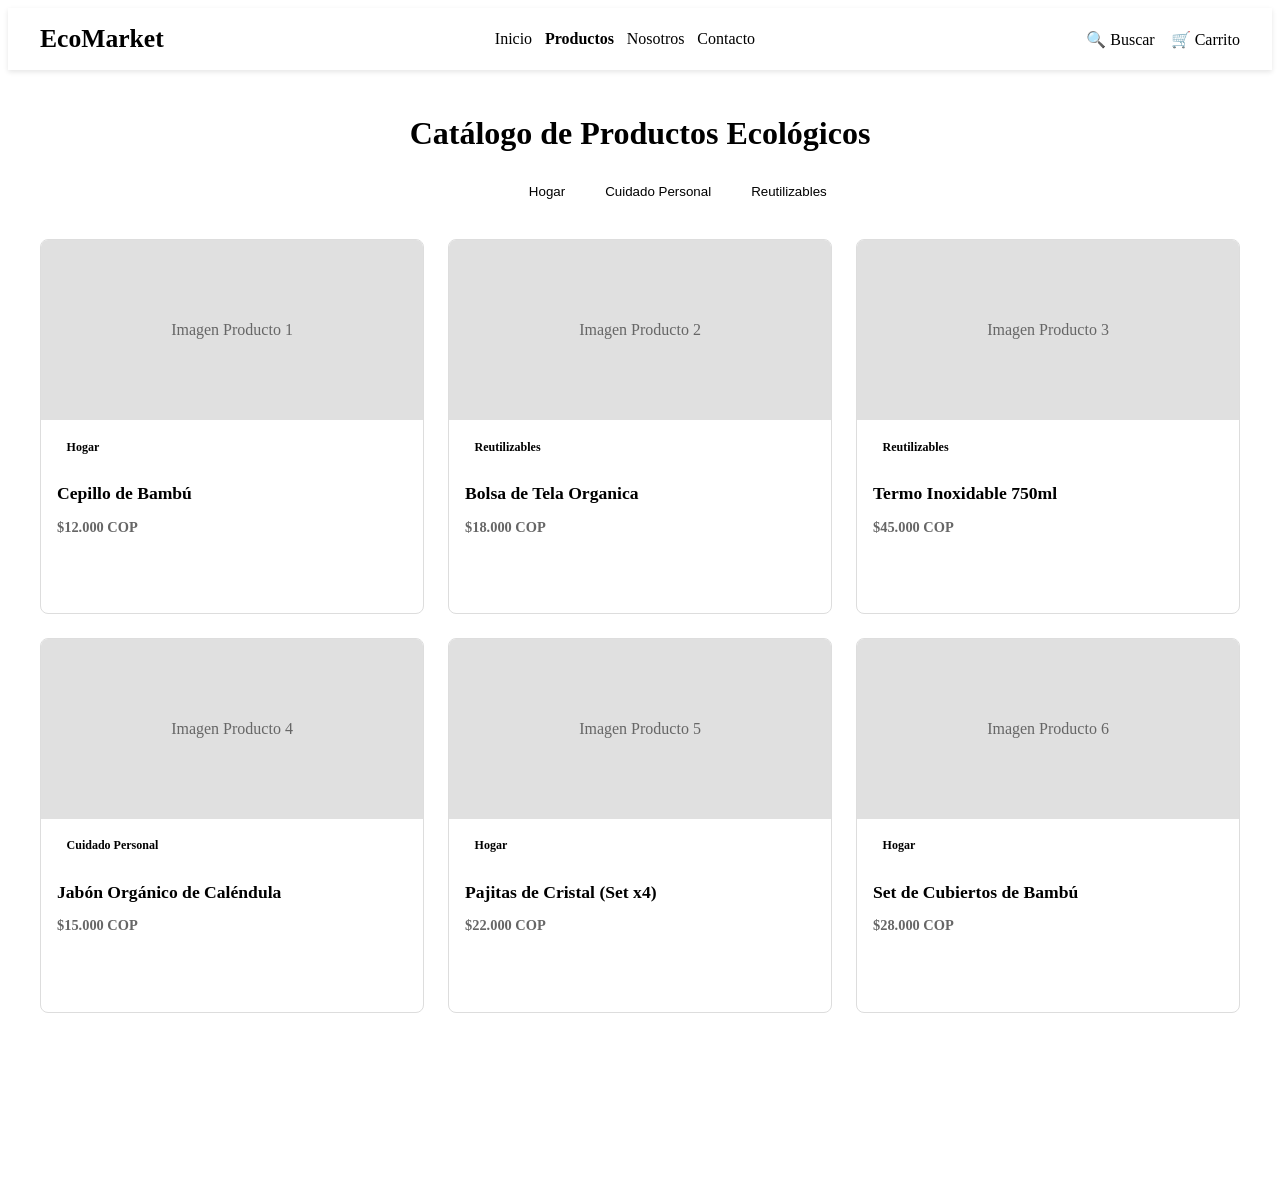
==== views/productos.html @ ba05e2ac "Merge 5da3ed8f1c1131ac437a36e79edbee89d8c894e3 into 7f21f73623a7b5e9b11c7d4025790d94be0248aa" ====
<!DOCTYPE html>
<html lang="es">
<head>
  <meta charset="UTF-8">
  <meta name="viewport" content="width=device-width, initial-scale=1.0">
  <title>EcoMarket - Productos</title>
  <link rel="stylesheet" href="../Css/main.css">
  <link rel="stylesheet" href="../Css/layout.css">
  <link rel="stylesheet" href="../Css/components.css">
  <link rel="stylesheet" href="../Css/animations.css">
</head>
<body>

  <!-- Encabezado -->
  <header class="header">
    <div class="logo">EcoMarket</div>
    <nav class="nav">
      <a href="../index.html">Inicio</a>
      <a href="productos.html" class="active">Productos</a>
      <a href="sobre-nosotros.html">Nosotros</a>
      <a href="contacto.html">Contacto</a>
    </nav>
    <div class="header-actions">
      <a href="#">🔍 Buscar</a>
      <a href="#">🛒 Carrito</a>
    </div>
  </header>

  <!-- Contenido Principal -->
  <main class="container">
    <h1 class="section-title">Catálogo de Productos Ecológicos</h1>

    <!-- Barra de Filtros (Flexbox) -->
    <section class="filters-bar">
      <button class="filter-btn active">Todos</button>
      <button class="filter-btn">Hogar</button>
      <button class="filter-btn">Cuidado Personal</button>
      <button class="filter-btn">Reutilizables</button>
    </section>

    <!-- Grid de Productos -->
    <div class="product-grid">

      <article class="card">
        <div class="card-img-placeholder">Imagen Producto 1</div>
        <div class="card-body">
          <span class="badge">Hogar</span>
          <h3>Cepillo de Bambú</h3>
          <p class="price">$12.000 COP</p>
          <a href="#" class="btn btn-card">Añadir al carrito</a>
        </div>
      </article>

      <article class="card">
        <div class="card-img-placeholder">Imagen Producto 2</div>
        <div class="card-body">
          <span class="badge">Reutilizables</span>
          <h3>Bolsa de Tela Organica</h3>
          <p class="price">$18.000 COP</p>
          <a href="#" class="btn btn-card">Añadir al carrito</a>
        </div>
      </article>

      <article class="card">
        <div class="card-img-placeholder">Imagen Producto 3</div>
        <div class="card-body">
          <span class="badge">Reutilizables</span>
          <h3>Termo Inoxidable 750ml</h3>
          <p class="price">$45.000 COP</p>
          <a href="#" class="btn btn-card">Añadir al carrito</a>
        </div>
      </article>

      <article class="card">
        <div class="card-img-placeholder">Imagen Producto 4</div>
        <div class="card-body">
          <span class="badge">Cuidado Personal</span>
          <h3>Jabón Orgánico de Caléndula</h3>
          <p class="price">$15.000 COP</p>
          <a href="#" class="btn btn-card">Añadir al carrito</a>
        </div>
      </article>

      <article class="card">
        <div class="card-img-placeholder">Imagen Producto 5</div>
        <div class="card-body">
          <span class="badge">Hogar</span>
          <h3>Pajitas de Cristal (Set x4)</h3>
          <p class="price">$22.000 COP</p>
          <a href="#" class="btn btn-card">Añadir al carrito</a>
        </div>
      </article>

      <article class="card">
        <div class="card-img-placeholder">Imagen Producto 6</div>
        <div class="card-body">
          <span class="badge">Hogar</span>
          <h3>Set de Cubiertos de Bambú</h3>
          <p class="price">$28.000 COP</p>
          <a href="#" class="btn btn-card">Añadir al carrito</a>
        </div>
      </article>

    </div>
  </main>

  <!-- Pie de página -->
  <footer class="footer">
    <p>&copy; 2026 EcoMarket. Todos los derechos reservados.</p>
    <div class="footer-links">
      <a href="#">Términos y Condiciones</a>
      <a href="#">Privacidad</a>
    </div>
  </footer>

</body>
</html>
---- Css/layout.css ----
/* ==========================================
   LAYOUT GENERAL (Versión Celular Primero)
   ========================================== */

.header {
  display: flex;
  flex-direction: column;
  align-items: center;
  gap: 1rem;
  padding: 1rem;
  background-color: #ffffff;
  box-shadow: 0 2px 5px rgba(0,0,0,0.1);
  position: sticky;
  top: 0;
  z-index: 100;
}

.logo {
  font-size: 1.6rem;
  font-weight: bold;
  color: var(--color-dark);
}

.nav {
  display: flex;
  flex-wrap: wrap;
  justify-content: center;
  gap: 0.8rem;
}

.nav a {
  text-decoration: none;
  color: var(--color-text);
  font-weight: 500;
}

.nav a.active {
  color: var(--color-dark);
  font-weight: bold;
}

.header-actions {
  display: flex;
  gap: 1rem;
}

.header-actions a {
  text-decoration: none;
  color: var(--color-text);
}

.hero {
  background-color: var(--color-bg);
  padding: 3rem 1.5rem;
  text-align: center;
}

.hero h1 {
  font-size: 1.8rem;
  color: var(--color-dark);
  margin-bottom: 1rem;
}

.hero p {
  font-size: 1rem;
  margin-bottom: 1.5rem;
}

.container {
  padding: 1.5rem 1rem;
  max-width: 1200px;
  margin: 0 auto;
}

.section-title {
  text-align: center;
  margin-bottom: 1.5rem;
  color: var(--color-dark);
}

.product-grid {
  display: grid;
  grid-template-columns: 1fr;
  gap: 1.5rem;
}

.footer {
  background-color: var(--color-dark);
  color: #ffffff;
  text-align: center;
  padding: 1.5rem 1rem;
  margin-top: 2rem;
}

.footer-links {
  margin-top: 0.5rem;
}

.footer a {
  color: #ffffff;
  margin: 0 8px;
  text-decoration: none;
  font-size: 0.9rem;
}

/* ==========================================
   MEDIA QUERIES (Adaptación para PC)
   ========================================== */
@media (min-width: 768px) {
  .header {
    flex-direction: row;
    justify-content: space-between;
    padding: 1rem 2rem;
  }

  .hero h1 {
    font-size: 2.5rem;
  }

  .hero p {
    font-size: 1.2rem;
  }

  .product-grid {
    grid-template-columns: repeat(2, 1fr);
  }
}

@media (min-width: 1024px) {
  .product-grid {
    grid-template-columns: repeat(3, 1fr);
  }
}
---- Css/components.css ----
.btn {
  display: inline-block;
  padding: 0.6rem 1.2rem;
  background-color: var(--color-primary);
  color: white;
  text-decoration: none;
  border-radius: 5px;
  border: none;
  cursor: pointer;
  transition: background-color 0.3s ease;
}

.btn:hover {
  background-color: var(--color-dark);
}

.btn-card {
  background-color: var(--color-dark);
  margin-top: 0.5rem;
}

.card {
  border: 1px solid #ddd;
  border-radius: 8px;
  overflow: hidden;
  background-color: white;
  transition: transform 0.3s ease, box-shadow 0.3s ease;
}

.card:hover {
  transform: translateY(-5px);
  box-shadow: 0 5px 15px rgba(0,0,0,0.1);
}

.card-img-placeholder {
  height: 180px;
  background-color: #e0e0e0;
  display: flex;
  align-items: center;
  justify-content: center;
  color: #666;
  font-weight: 500;
}

.card-body {
  padding: 1rem;
}

.card-body h3 {
  margin-bottom: 0.5rem;
  font-size: 1.1rem;
  color: var(--color-dark);
}

.card-body p {
  font-size: 0.9rem;
  color: #666;
  margin-bottom: 1rem;
}

/* Estilos para el Catálogo */
.filters-bar {
  display: flex;
  flex-wrap: wrap;
  justify-content: center;
  gap: 0.5rem;
  margin-bottom: 2rem;
}

.filter-btn {
  padding: 0.5rem 1rem;
  border: 1px solid var(--color-primary);
  background-color: transparent;
  color: var(--color-text);
  border-radius: 20px;
  cursor: pointer;
  transition: all 0.3s ease;
}

.filter-btn:hover,
.filter-btn.active {
  background-color: var(--color-primary);
  color: white;
}

.badge {
  display: inline-block;
  font-size: 0.75rem;
  background-color: var(--color-bg);
  color: var(--color-dark);
  padding: 0.2rem 0.6rem;
  border-radius: 12px;
  font-weight: bold;
  margin-bottom: 0.5rem;
}

.price {
  font-size: 1.1rem;
  font-weight: bold;
  color: var(--color-dark);
  margin-bottom: 0.8rem;
}
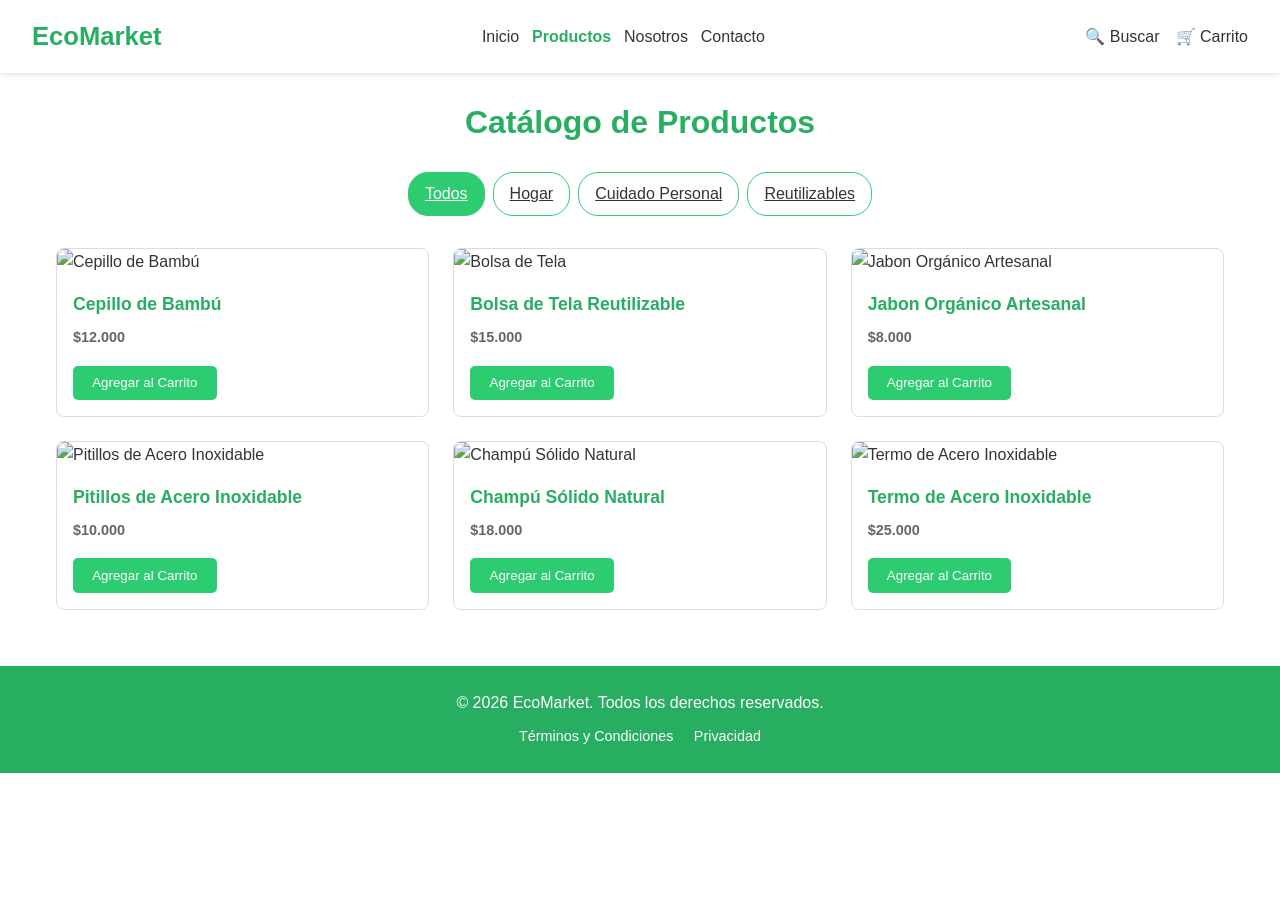
==== commit f4a510bf: "Merge 90208f0c3a606f942137a95055c0fb957989ed1e into 7f21f73623a7b5e9b11c7d4025790d94be0248aa" ====
--- a/views/productos.html
+++ b/views/productos.html
@@ -22,90 +22,90 @@
       <a href="contacto.html">Contacto</a>
     </nav>
     <div class="header-actions">
-      <a href="#">🔍 Buscar</a>
-      <a href="#">🛒 Carrito</a>
+      <a href="productos.html">🔍 Buscar</a>
+      <a href="contacto.html">🛒 Carrito</a>
     </div>
   </header>
 
   <!-- Contenido Principal -->
   <main class="container">
-    <h1 class="section-title">Catálogo de Productos Ecológicos</h1>
+    <h1 class="section-title">Catálogo de Productos</h1>
 
-    <!-- Barra de Filtros (Flexbox) -->
+    <!-- Barra de Filtros vinculada con IDs -->
     <section class="filters-bar">
-      <button class="filter-btn active">Todos</button>
-      <button class="filter-btn">Hogar</button>
-      <button class="filter-btn">Cuidado Personal</button>
-      <button class="filter-btn">Reutilizables</button>
+      <a href="#todos" class="filter-btn active">Todos</a>
+      <a href="#hogar" class="filter-btn">Hogar</a>
+      <a href="#cuidado" class="filter-btn">Cuidado Personal</a>
+      <a href="#reutilizables" class="filter-btn">Reutilizables</a>
     </section>
 
-    <!-- Grid de Productos -->
-    <div class="product-grid">
+    <!-- Grid de Productos (6 Productos) -->
+    <div class="product-grid" id="todos">
 
-      <article class="card">
-        <div class="card-img-placeholder">Imagen Producto 1</div>
+      <!-- Producto 1: Hogar -->
+      <article class="card" id="hogar">
+        <img src="../Img/products/cepillo.jpg" alt="Cepillo de Bambú" class="card-img">
         <div class="card-body">
-          <span class="badge">Hogar</span>
           <h3>Cepillo de Bambú</h3>
-          <p class="price">$12.000 COP</p>
-          <a href="#" class="btn btn-card">Añadir al carrito</a>
+          <p class="price">$12.000</p>
+          <button class="btn">Agregar al Carrito</button>
         </div>
       </article>
 
-      <article class="card">
-        <div class="card-img-placeholder">Imagen Producto 2</div>
+      <!-- Producto 2: Reutilizable -->
+      <article class="card" id="reutilizables">
+        <img src="../Img/products/bolsa.jpg" alt="Bolsa de Tela" class="card-img">
         <div class="card-body">
-          <span class="badge">Reutilizables</span>
-          <h3>Bolsa de Tela Organica</h3>
-          <p class="price">$18.000 COP</p>
-          <a href="#" class="btn btn-card">Añadir al carrito</a>
+          <h3>Bolsa de Tela Reutilizable</h3>
+          <p class="price">$15.000</p>
+          <button class="btn">Agregar al Carrito</button>
         </div>
       </article>
 
-      <article class="card">
-        <div class="card-img-placeholder">Imagen Producto 3</div>
+      <!-- Producto 3: Cuidado Personal -->
+      <article class="card" id="cuidado">
+        <img src="../Img/products/jabon.jpg" alt="Jabon Orgánico Artesanal" class="card-img">
         <div class="card-body">
-          <span class="badge">Reutilizables</span>
-          <h3>Termo Inoxidable 750ml</h3>
-          <p class="price">$45.000 COP</p>
-          <a href="#" class="btn btn-card">Añadir al carrito</a>
+          <h3>Jabon Orgánico Artesanal</h3>
+          <p class="price">$8.000</p>
+          <button class="btn">Agregar al Carrito</button>
         </div>
       </article>
 
-      <article class="card">
-        <div class="card-img-placeholder">Imagen Producto 4</div>
+      <!-- Producto 4: Hogar -->
+      <article class="card" id="hogar">
+        <img src="../Img/products/pitillos.jpg" alt="Pitillos de Acero Inoxidable" class="card-img">
         <div class="card-body">
-          <span class="badge">Cuidado Personal</span>
-          <h3>Jabón Orgánico de Caléndula</h3>
-          <p class="price">$15.000 COP</p>
-          <a href="#" class="btn btn-card">Añadir al carrito</a>
+          <h3>Pitillos de Acero Inoxidable</h3>
+          <p class="price">$10.000</p>
+          <button class="btn">Agregar al Carrito</button>
         </div>
       </article>
 
-      <article class="card">
-        <div class="card-img-placeholder">Imagen Producto 5</div>
+      <!-- Producto 5: Cuidado Personal -->
+      <article class="card" id="cuidado">
+        <img src="../Img/products/champu.jpg" alt="Champú Sólido Natural" class="card-img">
         <div class="card-body">
-          <span class="badge">Hogar</span>
-          <h3>Pajitas de Cristal (Set x4)</h3>
-          <p class="price">$22.000 COP</p>
-          <a href="#" class="btn btn-card">Añadir al carrito</a>
+          <h3>Champú Sólido Natural</h3>
+          <p class="price">$18.000</p>
+          <button class="btn">Agregar al Carrito</button>
         </div>
       </article>
 
-      <article class="card">
-        <div class="card-img-placeholder">Imagen Producto 6</div>
+      <!-- Producto 6: Reutilizable -->
+      <article class="card" id="reutilizables">
+        <img src="../Img/products/termo.jpg" alt="Termo de Acero Inoxidable" class="card-img">
         <div class="card-body">
-          <span class="badge">Hogar</span>
-          <h3>Set de Cubiertos de Bambú</h3>
-          <p class="price">$28.000 COP</p>
-          <a href="#" class="btn btn-card">Añadir al carrito</a>
+          <h3>Termo de Acero Inoxidable</h3>
+          <p class="price">$25.000</p>
+          <button class="btn">Agregar al Carrito</button>
         </div>
       </article>
 
     </div>
   </main>
 
-  <!-- Pie de página -->
+  <!-- Pie de Página -->
   <footer class="footer">
     <p>&copy; 2026 EcoMarket. Todos los derechos reservados.</p>
     <div class="footer-links">
--- a/Css/main.css
+++ b/Css/main.css
@@ -0,0 +1,21 @@
+
+/* Reset básico y variables de color */
+* {
+  margin: 0;
+  padding: 0;
+  box-sizing: border-box;
+  font-family: 'Segoe UI', Tahoma, Geneva, Verdana, sans-serif;
+}
+
+:root {
+  --color-primary: #2ecc71;
+  --color-dark: #27ae60;
+  --color-bg: #f5f5dc;
+  --color-text: #333333;
+}
+
+body {
+  background-color: #ffffff;
+  color: var(--color-text);
+  line-height: 1.6;
+}
--- a/Css/layout.css
+++ b/Css/layout.css
@@ -50,21 +50,30 @@
   color: var(--color-text);
 }
 
+/* --- BANNER HERO --- */
 .hero {
-  background-color: var(--color-bg);
-  padding: 3rem 1.5rem;
+  /* Imagen de fondo con filtro claro sobrepuesto para mantener legibilidad */
+  background-image: linear-gradient(rgba(245, 245, 220, 0.75), rgba(245, 245, 220, 0.75)), url('../Img/hero/banner.png');
+  background-size: cover;
+  background-position: center;
+  background-repeat: no-repeat;
+  padding: 80px 20px;
   text-align: center;
+  display: flex;
+  align-items: center;
+  justify-content: center;
 }
 
-.hero h1 {
-  font-size: 1.8rem;
-  color: var(--color-dark);
-  margin-bottom: 1rem;
+.hero-content h1 {
+  color: #2e7d32; /* Color verde del título */
+  font-size: 2.5rem;
+  margin-bottom: 15px;
 }
 
-.hero p {
-  font-size: 1rem;
-  margin-bottom: 1.5rem;
+.hero-content p {
+  color: #333333;
+  font-size: 1.1rem;
+  margin-bottom: 25px;
 }
 
 .container {
--- a/Css/components.css
+++ b/Css/components.css
@@ -100,4 +100,55 @@
   font-weight: bold;
   color: var(--color-dark);
   margin-bottom: 0.8rem;
+}
+
+/* Estilos para la sección de Contacto */
+.contact-intro {
+  text-align: center;
+  color: #555;
+  margin-bottom: 2rem;
+}
+
+.contact-section {
+  max-width: 600px;
+  margin: 0 auto;
+  background-color: var(--color-bg);
+  padding: 2rem;
+  border-radius: 8px;
+  box-shadow: 0 4px 10px rgba(0,0,0,0.05);
+}
+
+.form-group {
+  margin-bottom: 1.2rem;
+}
+
+.form-group label {
+  display: block;
+  font-weight: bold;
+  color: var(--color-dark);
+  margin-bottom: 0.4rem;
+}
+
+.form-group input,
+.form-group textarea {
+  width: 100%;
+  padding: 0.8rem;
+  border: 1px solid #ccc;
+  border-radius: 5px;
+  font-size: 1rem;
+  font-family: inherit;
+}
+
+.form-group input:focus,
+.form-group textarea:focus {
+  outline: none;
+  border-color: var(--color-primary);
+  box-shadow: 0 0 5px rgba(46, 204, 113, 0.3);
+}
+
+.btn-submit {
+  width: 100%;
+  background-color: var(--color-dark);
+  font-size: 1rem;
+  padding: 0.8rem;
 }
